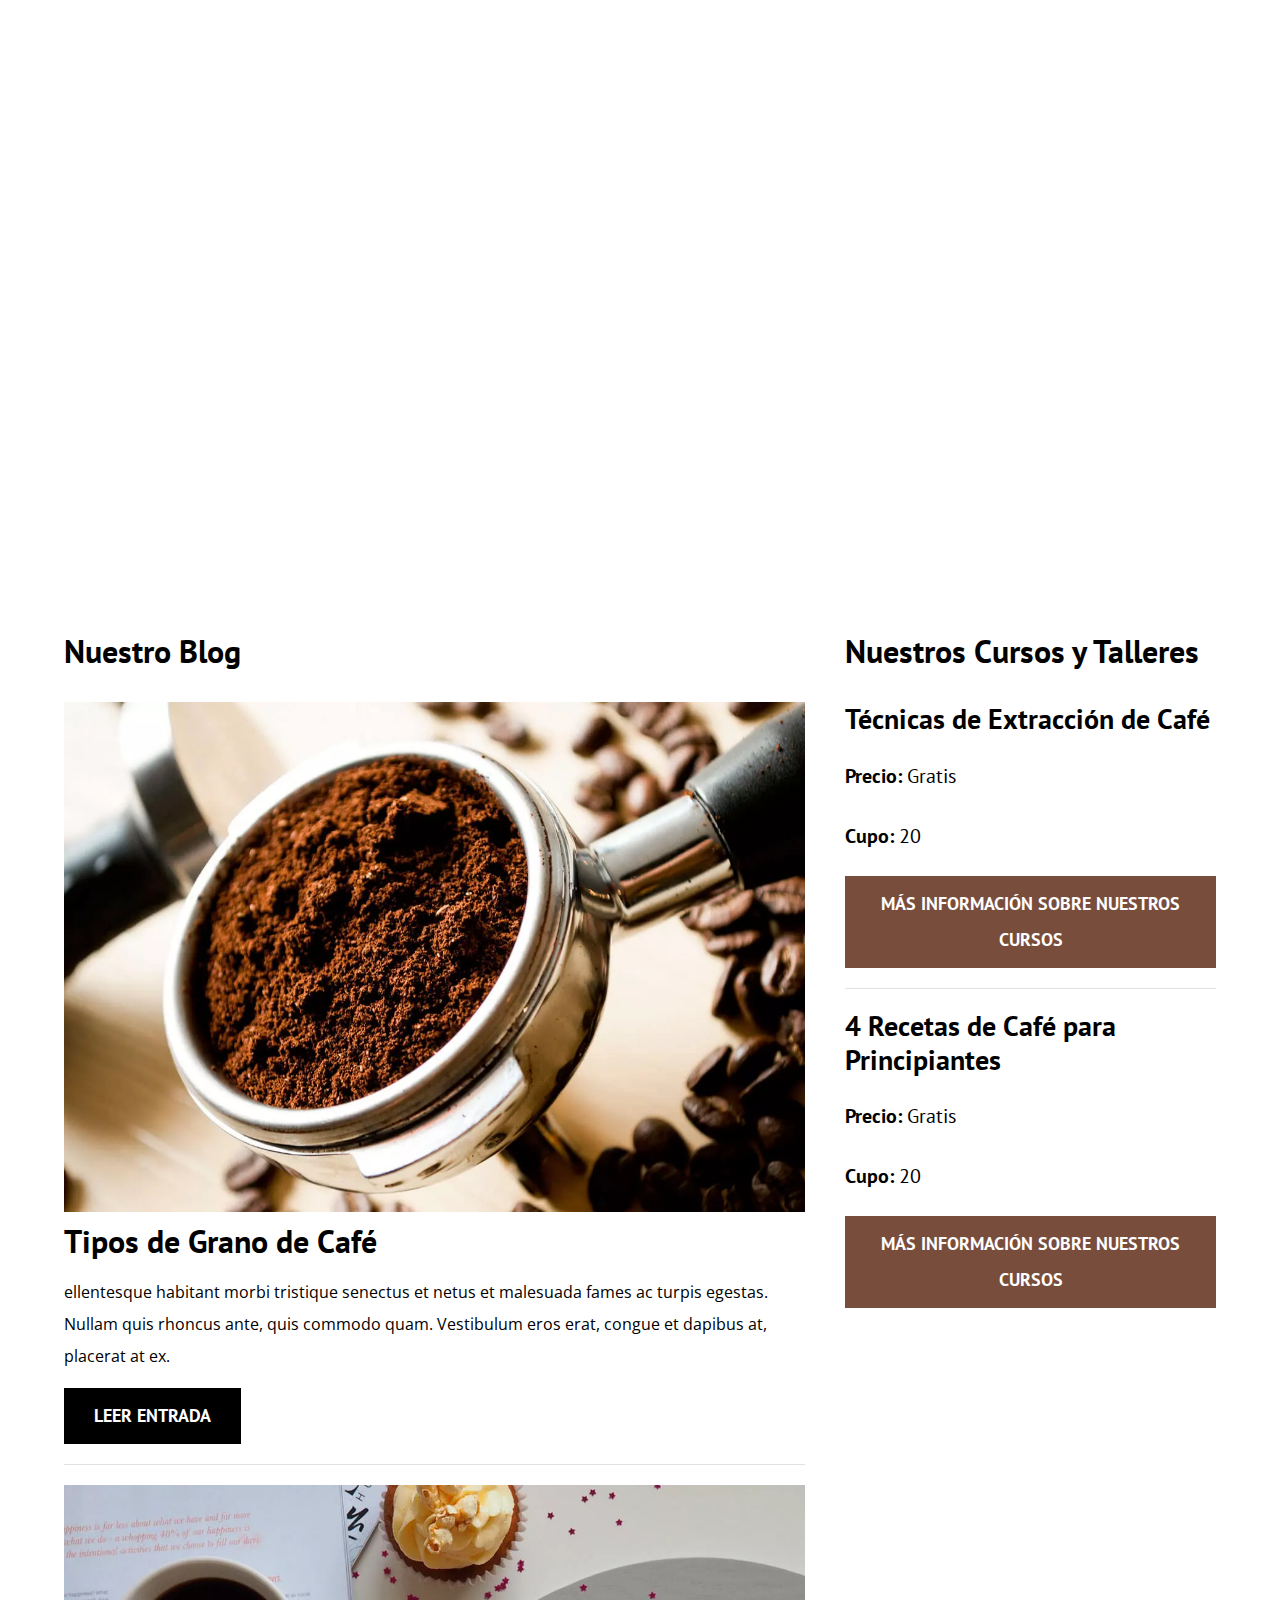
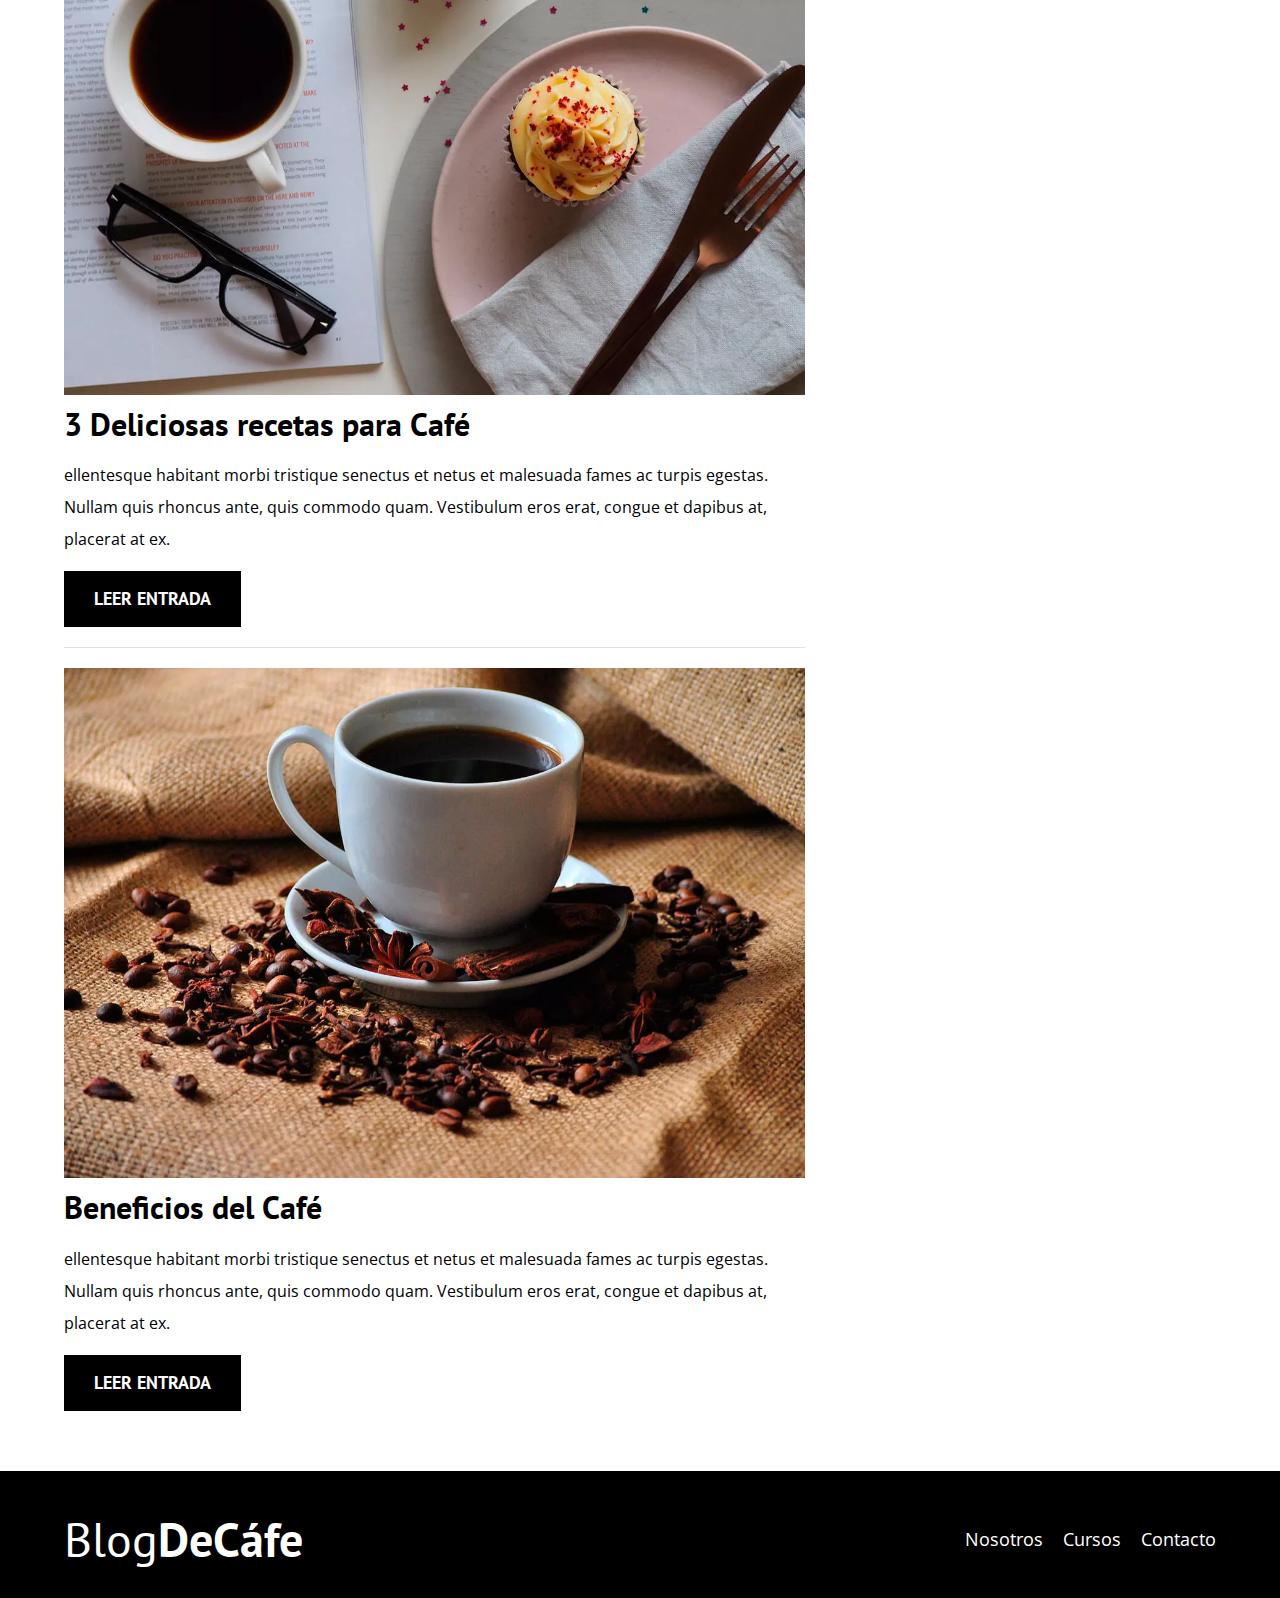
==== blogdecafe_inicio/blogdecafe_inicio/index.html @ 44db7fa8 "Add files via upload" ====
<!DOCTYPE html>
<html lang="en">
<head>
    <meta charset="UTF-8">
    <meta http-equiv="X-UA-Compatible" content="IE=edge">
    <meta name="viewport" content="width=device-width, initial-scale=1.0">
    <title>Blog de Cafe</title>  
    <meta name="descripcion" content="Página web de blog de café">
    
    <!--Prefetch-->
    <link rel="prefetch" href="nosotros.html" as="document">

    <!--Preload--> <!--Firefox es el que mejor lo soporta-->

    <link rel="preload" href="css/normalize.css" as="style">
    <link rel="stylesheet" href="css/normalize.css">

    <link rel="spreload" href="https://fonts.googleapis.com/css2?family=Open+Sans&family=PT+Sans:wght@400;700&display=swap" crossorigin="crossorigin" as="font">
    <link href="https://fonts.googleapis.com/css2?family=Open+Sans&family=PT+Sans:wght@400;700&display=swap" rel="stylesheet">

    <link rel="preload" href="css/styles.css" as="style">
    <link rel="stylesheet" href="css/styles.css">

</head>
<body>
    <header class="header">
        <div class="contenedor">
            <div class="barra">
                <a class="logo" href="index.html">
                    <h1 class="logo__nombre no-margin centrar-texto">Blog<span class="logo__bold">DeCáfe</span></h1>
                </a>

                <nav class="navegacion">
                    <a href="nosotros.html" class="navegacion__enlace">Nosotros</a>
                    <a href="cursos.html" class="navegacion__enlace">Cursos</a>
                    <a href="contacto.html" class="navegacion__enlace">Contacto</a>
                </nav>

            </div>
        </div>
        <div class="header__texto">
            <h2 class="no-margin">Blog de café con consejos y cursos</h2>
            <p class="no-margin">Aprende de los expertos con las mejores recetas y consejos</p>
        </div>
    </header>

    <div class="contenedor contenido-principal">
        <main class="blog">
            <h3>Nuestro Blog</h3>
            <article class="entrada">
                <div class="entrada__imagen">
                    <picture>
                        <source loading="lazy" srcset="img/blog1.webp" type="image/webp">
                        <img loading="lazy" src="img/blog1.jpg" alt="imagen blog">
                    </picture>
                    
                </div>

                <div class="entrada__contenido">
                    <h3 class="no-margin">Tipos de Grano de Café</h3>
                    <p>ellentesque habitant morbi tristique senectus et netus et malesuada fames ac turpis egestas. Nullam quis rhoncus ante, quis commodo quam. Vestibulum eros erat, congue et dapibus at, placerat at ex.</p>
                    <a href="entrada.html" class="boton boton--primario">Leer Entrada</a>
                </div>
            </article>

            <article class="entrada">
                <div class="entrada__imagen">
                    <picture>
                        <source loading="lazy" srcset="img/blog2.webp" type="image/webp">
                        <img loading="lazy" src="img/blog2.jpg" alt="imagen blog">
                    </picture>
                    
                </div>

                <div class="entrada__contenido">
                    <h3 class="no-margin">3 Deliciosas recetas para Café</h3>
                    <p>ellentesque habitant morbi tristique senectus et netus et malesuada fames ac turpis egestas. Nullam quis rhoncus ante, quis commodo quam. Vestibulum eros erat, congue et dapibus at, placerat at ex.</p>
                    <a href="entrada.html" class="boton boton--primario">Leer Entrada</a>
                </div>
            </article>

            <article class="entrada">
                <div class="entrada__imagen">
                    <picture>
                        <source loading="lazy" srcset="img/blog3.webp" type="image/webp">
                        <img loading="lazy" src="img/blog3.jpg" alt="imagen blog">
                    </picture>
                </div>

                <div class="entrada__contenido">
                    <h3 class="no-margin">Beneficios del Café</h3>
                    <p>ellentesque habitant morbi tristique senectus et netus et malesuada fames ac turpis egestas. Nullam quis rhoncus ante, quis commodo quam. Vestibulum eros erat, congue et dapibus at, placerat at ex.</p>
                    <a href="entrada.html" class="boton boton--primario">Leer Entrada</a>
                </div>
            </article>

        </main>
        <aside class="sidebar">
            <h3>Nuestros Cursos y Talleres</h3>

            <ul class="cursos no-padding">
                <li class="widget-curso">
                    <h4 class="no-margin">Técnicas de Extracción de Café</h4>
                    <p class="widget-curso__label">Precio: 
                        <span class="widget-curso__info">Gratis</span>
                    </p>
                    <p class="widget-curso__label">Cupo: 
                        <span class="widget-curso__info">20</span>
                    </p>
                    <a href="entrada.html" class="boton boton--secundario">Más Información sobre nuestros Cursos</a>
                </li>

                <li class="widget-curso">
                    <h4 class="no-margin ">4 Recetas de Café para Principiantes</h4>
                    <p class="widget-curso__label">Precio: 
                        <span class="widget-curso__info">Gratis</span>
                    </p>
                    <p class="widget-curso__label">Cupo: 
                        <span class="widget-curso__info">20</span>
                    </p>
                    <a href="entrada.html" class="boton boton--secundario">Más Información sobre nuestros Cursos</a>
                </li>
            </ul>

        </aside>
    </div>

    <footer class="footer">
        <div class="contenedor">
            <div class="barra">
                <a class="logo" href="index.html">
                    <h1 class="logo__nombre no-margin centrar-texto">Blog<span class="logo__bold">DeCáfe</span></h1>
                </a>

                <nav class="navegacion">
                    <a href="nosotros.html" class="navegacion__enlace">Nosotros</a>
                    <a href="cursos.html" class="navegacion__enlace">Cursos</a>
                    <a href="contacto.html" class="navegacion__enlace">Contacto</a>
                </nav>
            </div>
        </div>
    </footer>

    <script src="js/modernizr.js"></script>
</body>
</html>
---- blogdecafe_inicio/blogdecafe_inicio/css/styles.css ----
:root {
    --fuenteHeading: 'PT Sans', sans-serif;
    --fuenteParrafos: 'Open Sans', sans-serif;

    --primario: #784D3C;
    --claro: #e1e1e1;
    --blanco: #ffffff;
    --negro: #000000;
}

html {
    box-sizing: border-box;
    font-size: 62.5%;
}

*, *::before, *:after {
    box-sizing: inherit;  
}

body {
    font-family: var(--fuenteParrafos);
    font-size: 1.6rem;
    line-height: 2;
}

/**Globales**/
.contenedor {
    max-width: 120rem;
    width: 90%;
    margin: 0 auto;
}

a {
    text-decoration: none;
}

h1,h2,h3,h4 {
    font-family: var(--fuenteHeading);
    line-height: 1.2;
}

h1 {
    font-size: 4.8rem;
}

h2 {
    font-size: 4rem;
}

h3 {
    font-size: 3.2rem;
}

h4 {
    font-size: 2.8rem;
}

img {
    max-width: 100%;
}

/** Utilidades **/
.no-margin {
    margin: 0;
}

.no-padding {
    padding: 0;
}

.centrar-texto {
    text-align: center;
}

/**header **/
.webp .header {
    background-image: url(../img/banner.webp);
}

.no-webp .header{
    background-image: url(../img/banner.jpg);
}

.header {
    height: 60rem;
    background-size: cover;
    background-repeat: no-repeat;
    background-position: center center;
}

.header__texto {
    text-align: center;
    color: var(--blanco);
    margin-top: 5rem;   
}

@media (min-width: 768px) {
    .header__texto {
        margin-top: 15rem;
    }
}

.barra {
    padding-top: 4rem;
}

@media (min-width: 768px) {
    .barra {
        display: flex;
        justify-content: space-between;
        align-items: center;
    }
}

.logo {
    color: var(--blanco);
    
}

.logo__nombre {
    font-weight: 400;
}

.logo__bold {
    font-weight: 700;
}

@media (min-width: 768px) {
    .navegacion {
        display: flex;
        gap: 2rem;
    }
}

.navegacion__enlace {
    display: block;
    text-align: center;
    font-size: 1.8rem;
    color: var(--blanco);
}

@media (min-width: 768px) {
    .contenido-principal {
        display: grid;
        grid-template-columns:2fr 1fr;
        column-gap: 4rem;
    }
}

.entrada {
    border-bottom: 1px solid var(--claro);
    margin-bottom: 2rem;
}

.entrada:last-of-type {
    border: none;
    margin-bottom: 0;
}

.boton {
    display: block;
    font-family: var(--fuenteHeading);
    color: var(--blanco);
    text-align: center;
    padding: 1rem 3rem;
    font-size: 1.8rem;
    text-transform: uppercase;
    font-weight: 700;
    margin-bottom: 2rem;
    border: none;
}

@media (min-width: 768px) {
    .boton {
        display: inline-block;
    }
}

.boton:hover {
    cursor: pointer;
}

.boton--primario {
    background-color: var(--negro);
}

.boton--secundario {
    background-color: var(--primario);
}

.cursos {
    list-style: none;
}

.widget-curso {
    border-bottom: 1px solid var(--claro);
    margin-bottom: 2rem;
}

.widget-curso:last-of-type {
    border: none;
    margin-bottom: 0;
}

.widget-curso__label {
    font-family: var(--fuenteHeading);
    font-weight: 700;
}

.widget-curso__info {
    font-weight: 400;
}

.widget-curso__label,
.widget-curso__info {
    font-size: 2rem;
}

.footer {
    background-color: var(--negro);
    padding-bottom: 3rem;
    margin-top: 4rem;
}

/**Sobre Nosotros**/

@media (min-width: 768px) {
    .sobre-nosotros{
        display: flex;
        justify-content: space-between;
        /*gap: 2rem; FORMA NUEVA SIN SOPORTE SUFICIENTE*/
    }

    .sobre-nosotros__imagen,
    .sobre-nosotros__texto {
        /*flex-basis: 50%; FORMA NUEVA SIN SOPORTE SUFICIENTE COMPLEMENTO DE GAP*/
        flex-basis: calc(50% - 1rem);
    }

}

/**Sobre Nuestros Cursos**/

.curso {
    padding: 3rem 0;
    border-bottom: 1px solid var(--claro);
}

@media (min-width: 768px) {
    .curso {
        display: grid;
        grid-template-columns: 1fr 2fr;
        column-gap: 2rem;
    }
}

.curso:last-of-type {
    border: none;
    margin-bottom: 0;
}

.curso__label {
    font-family: var(--fuenteHeading);
    font-weight: 700;
}

.curso__info {
    font-weight: 400;
}

.curso__label,
.curso__info {
    font-size: 2rem;
}

/**Contacto**/

.contacto-bg {
    background-image: url(../img/contacto.jpg);
    height: 40rem;
    background-size: cover;
    background-repeat: no-repeat;
}

.formulario {
    background-color: var(--blanco);
    margin: -5rem auto 0 auto;
    width: 95%;
    padding: 5rem;
}

.campo {
    display: flex;
    margin-bottom: 2rem;
    gap: 2rem;
}

.campo__label {
    flex: 0 0 9rem;
    text-align: right;
}

.campo__field {
    flex: 1;
    border: 1px solid var(--claro);
}

.campo__field--textarea {
    height: 200px;
}
---- blogdecafe_inicio/blogdecafe_inicio/css/styles.css ----
:root {
    --fuenteHeading: 'PT Sans', sans-serif;
    --fuenteParrafos: 'Open Sans', sans-serif;

    --primario: #784D3C;
    --claro: #e1e1e1;
    --blanco: #ffffff;
    --negro: #000000;
}

html {
    box-sizing: border-box;
    font-size: 62.5%;
}

*, *::before, *:after {
    box-sizing: inherit;  
}

body {
    font-family: var(--fuenteParrafos);
    font-size: 1.6rem;
    line-height: 2;
}

/**Globales**/
.contenedor {
    max-width: 120rem;
    width: 90%;
    margin: 0 auto;
}

a {
    text-decoration: none;
}

h1,h2,h3,h4 {
    font-family: var(--fuenteHeading);
    line-height: 1.2;
}

h1 {
    font-size: 4.8rem;
}

h2 {
    font-size: 4rem;
}

h3 {
    font-size: 3.2rem;
}

h4 {
    font-size: 2.8rem;
}

img {
    max-width: 100%;
}

/** Utilidades **/
.no-margin {
    margin: 0;
}

.no-padding {
    padding: 0;
}

.centrar-texto {
    text-align: center;
}

/**header **/
.webp .header {
    background-image: url(../img/banner.webp);
}

.no-webp .header{
    background-image: url(../img/banner.jpg);
}

.header {
    height: 60rem;
    background-size: cover;
    background-repeat: no-repeat;
    background-position: center center;
}

.header__texto {
    text-align: center;
    color: var(--blanco);
    margin-top: 5rem;   
}

@media (min-width: 768px) {
    .header__texto {
        margin-top: 15rem;
    }
}

.barra {
    padding-top: 4rem;
}

@media (min-width: 768px) {
    .barra {
        display: flex;
        justify-content: space-between;
        align-items: center;
    }
}

.logo {
    color: var(--blanco);
    
}

.logo__nombre {
    font-weight: 400;
}

.logo__bold {
    font-weight: 700;
}

@media (min-width: 768px) {
    .navegacion {
        display: flex;
        gap: 2rem;
    }
}

.navegacion__enlace {
    display: block;
    text-align: center;
    font-size: 1.8rem;
    color: var(--blanco);
}

@media (min-width: 768px) {
    .contenido-principal {
        display: grid;
        grid-template-columns:2fr 1fr;
        column-gap: 4rem;
    }
}

.entrada {
    border-bottom: 1px solid var(--claro);
    margin-bottom: 2rem;
}

.entrada:last-of-type {
    border: none;
    margin-bottom: 0;
}

.boton {
    display: block;
    font-family: var(--fuenteHeading);
    color: var(--blanco);
    text-align: center;
    padding: 1rem 3rem;
    font-size: 1.8rem;
    text-transform: uppercase;
    font-weight: 700;
    margin-bottom: 2rem;
    border: none;
}

@media (min-width: 768px) {
    .boton {
        display: inline-block;
    }
}

.boton:hover {
    cursor: pointer;
}

.boton--primario {
    background-color: var(--negro);
}

.boton--secundario {
    background-color: var(--primario);
}

.cursos {
    list-style: none;
}

.widget-curso {
    border-bottom: 1px solid var(--claro);
    margin-bottom: 2rem;
}

.widget-curso:last-of-type {
    border: none;
    margin-bottom: 0;
}

.widget-curso__label {
    font-family: var(--fuenteHeading);
    font-weight: 700;
}

.widget-curso__info {
    font-weight: 400;
}

.widget-curso__label,
.widget-curso__info {
    font-size: 2rem;
}

.footer {
    background-color: var(--negro);
    padding-bottom: 3rem;
    margin-top: 4rem;
}

/**Sobre Nosotros**/

@media (min-width: 768px) {
    .sobre-nosotros{
        display: flex;
        justify-content: space-between;
        /*gap: 2rem; FORMA NUEVA SIN SOPORTE SUFICIENTE*/
    }

    .sobre-nosotros__imagen,
    .sobre-nosotros__texto {
        /*flex-basis: 50%; FORMA NUEVA SIN SOPORTE SUFICIENTE COMPLEMENTO DE GAP*/
        flex-basis: calc(50% - 1rem);
    }

}

/**Sobre Nuestros Cursos**/

.curso {
    padding: 3rem 0;
    border-bottom: 1px solid var(--claro);
}

@media (min-width: 768px) {
    .curso {
        display: grid;
        grid-template-columns: 1fr 2fr;
        column-gap: 2rem;
    }
}

.curso:last-of-type {
    border: none;
    margin-bottom: 0;
}

.curso__label {
    font-family: var(--fuenteHeading);
    font-weight: 700;
}

.curso__info {
    font-weight: 400;
}

.curso__label,
.curso__info {
    font-size: 2rem;
}

/**Contacto**/

.contacto-bg {
    background-image: url(../img/contacto.jpg);
    height: 40rem;
    background-size: cover;
    background-repeat: no-repeat;
}

.formulario {
    background-color: var(--blanco);
    margin: -5rem auto 0 auto;
    width: 95%;
    padding: 5rem;
}

.campo {
    display: flex;
    margin-bottom: 2rem;
    gap: 2rem;
}

.campo__label {
    flex: 0 0 9rem;
    text-align: right;
}

.campo__field {
    flex: 1;
    border: 1px solid var(--claro);
}

.campo__field--textarea {
    height: 200px;
}
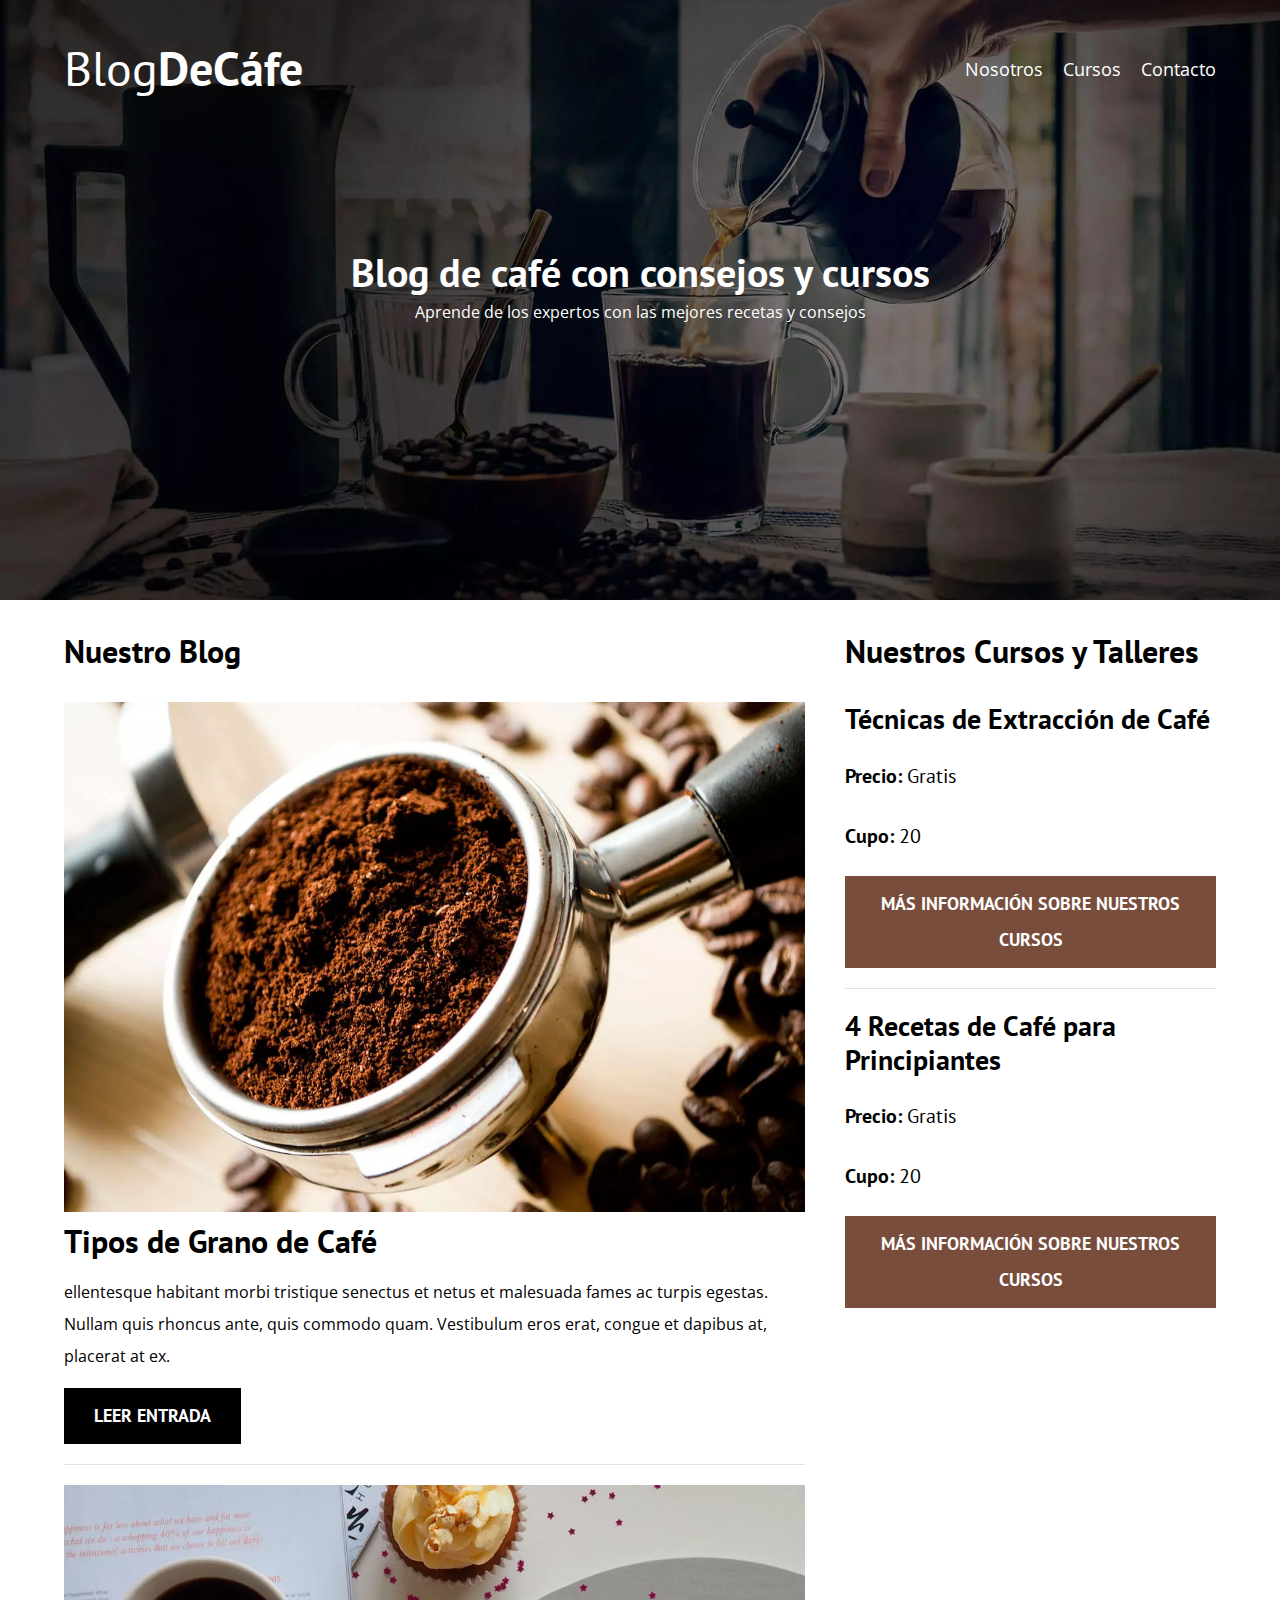
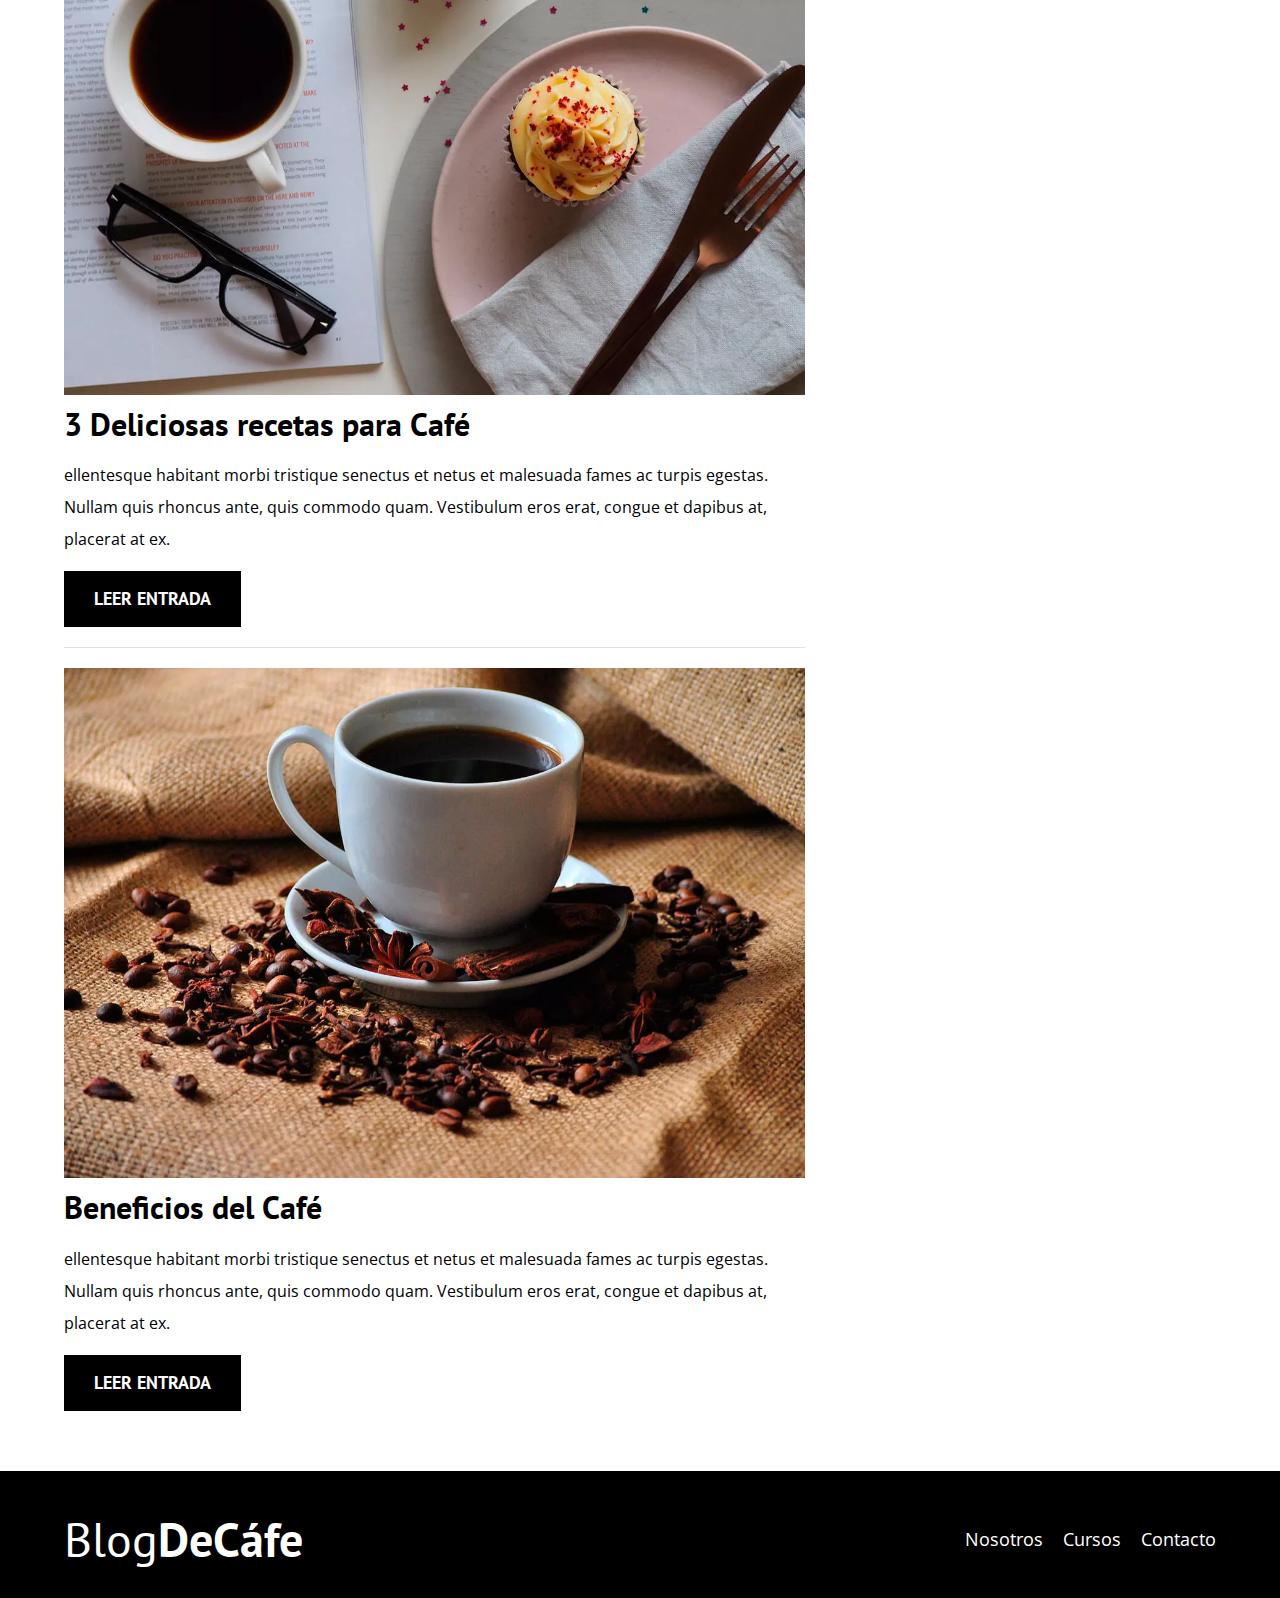
==== commit 1f191515: "Add files via upload" ====
--- a/blogdecafe_inicio/blogdecafe_inicio/index.html
+++ b/blogdecafe_inicio/blogdecafe_inicio/index.html
@@ -141,6 +141,6 @@
         </div>
     </footer>
 
-    <script src="js/modernizr.js"></script>
+    <!--<script src="js/modernizr.js"></script>-->
 </body>
 </html>--- a/blogdecafe_inicio/blogdecafe_inicio/css/styles.css
+++ b/blogdecafe_inicio/blogdecafe_inicio/css/styles.css
@@ -73,19 +73,20 @@
 }
 
 /**header **/
-.webp .header {
+/*.webp .header {
     background-image: url(../img/banner.webp);
 }
 
 .no-webp .header{
     background-image: url(../img/banner.jpg);
-}
+}*/
 
 .header {
     height: 60rem;
     background-size: cover;
     background-repeat: no-repeat;
     background-position: center center;
+    background-image: url(../img/banner.webp);
 }
 
 .header__texto {
--- a/blogdecafe_inicio/blogdecafe_inicio/css/styles.css
+++ b/blogdecafe_inicio/blogdecafe_inicio/css/styles.css
@@ -73,19 +73,20 @@
 }
 
 /**header **/
-.webp .header {
+/*.webp .header {
     background-image: url(../img/banner.webp);
 }
 
 .no-webp .header{
     background-image: url(../img/banner.jpg);
-}
+}*/
 
 .header {
     height: 60rem;
     background-size: cover;
     background-repeat: no-repeat;
     background-position: center center;
+    background-image: url(../img/banner.webp);
 }
 
 .header__texto {
